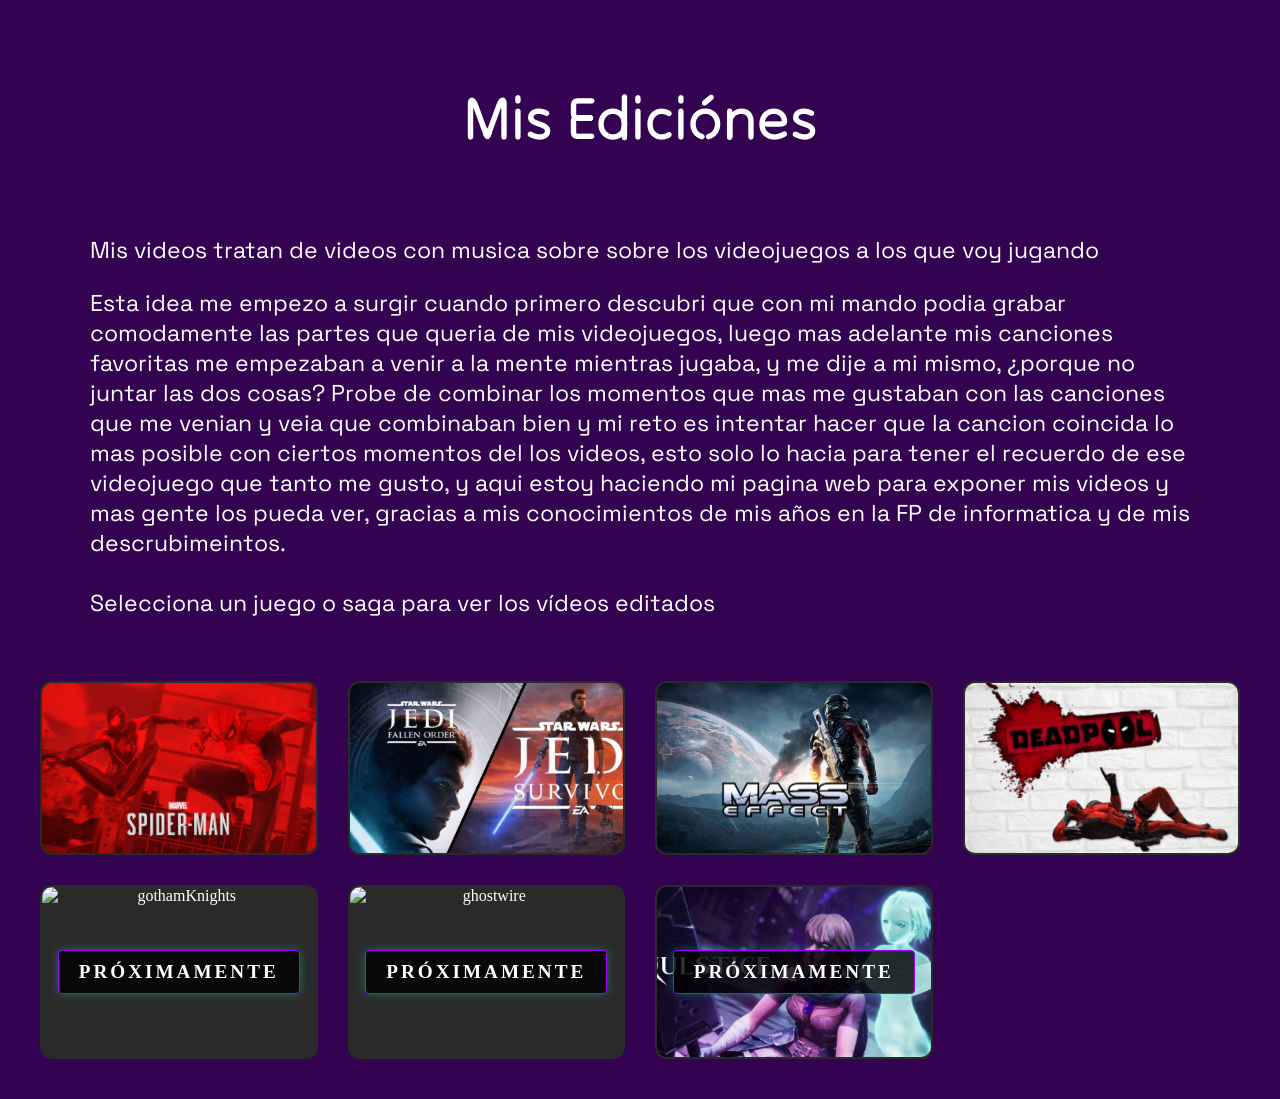
==== index.html @ 28790cbd "deadpool videos jueves 2" ====
<!DOCTYPE html>
<html lang="en">
<head>
    <meta charset="UTF-8">
    <meta name="viewport" content="width=device-width, initial-scale=1.0">
    <title>Document</title>
    <link rel="stylesheet" href="css/styles.css">
    <title>Inicio</title>
</head>
<body>
    
<header class="intro">
        <h1 class="neon">
            <span class="parpadeo-lento"></span>Mis Ediciónes</h1>
            <div class="explicacion">
            <p>Mis videos tratan de videos con musica sobre sobre los videojuegos a los que voy jugando</p>
            <p>Esta idea me empezo a surgir cuando primero descubri que con mi mando podia grabar comodamente las partes que queria de mis videojuegos, luego mas
                adelante mis canciones favoritas me empezaban a venir a la mente mientras jugaba, y me dije a mi mismo, ¿porque no juntar las dos cosas? 
                Probe de combinar los momentos que mas me gustaban con las canciones que me venian y veia que combinaban bien y mi reto es intentar hacer que
                la cancion coincida lo mas posible con ciertos momentos del los videos, esto solo lo hacia para tener el recuerdo de ese videojuego que
                tanto me gusto, y aqui estoy haciendo mi pagina web para exponer mis videos y mas gente los pueda ver, gracias a mis conocimientos de mis 
                años en la FP de informatica y de mis descrubimeintos.  <br><br>
               Selecciona un juego o saga para ver los vídeos editados
            </p> 
            </p>
        </div>
        
    </header>



<main class="portfolio-grid">
    <a href="paginas/1spiderman.html" class="game-button">
        
        <picture class="game-picture">
            <source media="(min-width: 768px)" srcset="img/monitor/spiderman-monitor.png">
            
            <img src="img/movil/spiderman-movil.png" alt="spiderman">
        </picture>

        <div class="game-overlay"></div>
    </a>

<!-- JEDI -->

<a href="paginas/2jedi.html" class="game-button">
        
        <picture class="game-picture">
            <source media="(min-width: 768px)" srcset="img/monitor/jedi-monitor.png">
            <img src="img/movil/jedi-movil.png" alt="jedi">
        </picture>

        <div class="game-overlay"></div>
    </a>

    <!-- MASS EFFECT -->



<a href="paginas/3massEffect.html" class="game-button">
        
        <picture class="game-picture">
            <source media="(min-width: 768px)" srcset="img/monitor/effect-monitor.svg">
            
            <img src="img/movil/effect-movil.svg" alt="mass effect">
        </picture>

        <div class="game-overlay"></div>
    </a>

<!-- DEADPOOL -->

<a href="paginas/4deadpool.html" class="game-button">
        
        <picture class="game-picture">
            <source media="(min-width: 768px)" srcset="img/monitor/deadpool-monitor.png">
            
            <img src="img/movil/deadpool-movil.png" alt="deadpool">
        </picture>

        <div class="game-overlay"></div>
    </a>


<!-- GOTHAM -->

<div class="game-button tarjeta-bloqueada">
            <picture class="game-picture">
            <source media="(min-width: 768px)" srcset="img/monitor/gotham-monitor.png">
            
            <img src="img/movil/gotham-movil.png" alt="gothamKnights">
        </picture>
    <div class="game-overlay"></div>
    
    <span class="etiqueta-proximamente">PRÓXIMAMENTE</span>
</div>

<!-- <a href="paginas/5gothamKnights.html" class="game-button">
        
            <picture class="game-picture">
            <source media="(min-width: 768px)" srcset="img/monitor/gotham-monitor.png">
            
            <img src="img/movil/gotham-movil.png" alt="gothamKnights">
        </picture>
    <div class="game-overlay"></div>
    </a> -->


<!-- ghostwire -->

<div class="game-button tarjeta-bloqueada">
            <picture class="game-picture">
            <source media="(min-width: 768px)" srcset="img/monitor/ghostwire-monitor.png">
            
            <img src="img/movil/ghostwire-movil.png" alt="ghostwire">
        </picture>
    <div class="game-overlay"></div>
    
    <span class="etiqueta-proximamente">PRÓXIMAMENTE</span>
</div>

<!-- <a href="paginas/6ghostwireTokyo.html" class="game-button">
        
            <picture class="game-picture">
            <source media="(min-width: 768px)" srcset="img/monitor/ghostwire-monitor.png">
            
            <img src="img/movil/ghostwire-movil.png" alt="ghostwire">
        </picture>
    <div class="game-overlay"></div>
    </a> -->


<!--  SOULSTICE -->

<div class="game-button tarjeta-bloqueada">
            <picture class="game-picture">
            <source media="(min-width: 768px)" srcset="img/monitor/soulstice-monitor.png">
            
            <img src="img/movil/soulstice-movil.png" alt="soulstice">
        </picture>
    <div class="game-overlay"></div>
    
    <span class="etiqueta-proximamente">PRÓXIMAMENTE</span>
</div>

<!-- <a href="paginas/7soulstice.html" class="game-button">
        
        <picture class="game-picture">
            <source media="(min-width: 768px)" srcset="img/monitor/soulstice-monitor.png">
            
            <img src="img/movil/soulstice-movil.png" alt="soulstice">
        </picture>

        <div class="game-overlay"></div>
    </a> -->


    </main>

</body>
</html>
---- css/styles.css ----
/*fuentes*/
@import url('https://fonts.googleapis.com/css2?family=Space+Grotesk:wght@300..700&family=Tilt+Neon&display=swap');

/*letras neon*/
@keyframes flicker {
    0%, 18%, 22%, 25%, 53%, 57%, 100% {
        /* Estado ENCENDIDO (copiamos el text-shadow de arriba) */
        text-shadow: 0 0 7px #fff, 0 0 10px #9900ff, 0 0 21px #9900ff, 0 0 42px #9900ff, 0 0 82px #9900ff;
        color: #fff;
    }
    20%, 24%, 55% {
        /* Estado APAGADO (sin brillos y color gris oscuro) */
        text-shadow: none;
        color: #330352;
    }
}


/* =========================================
   1. ESTILOS BASE (Móviles por defecto)
   ========================================= */
body {
    margin: 0;
    padding: 0;
    background-color: #330352; /* Fondo oscuro, ideal para resaltar vídeos */
    color: #ffffff;
}

/* encabezado */
.neon {
    text-align: center;
    padding: 40px 20px;
    font-family: "Tilt Neon", sans-serif;
    animation: flicker 2s infinite alternate;
}

.intro p {
    text-align: left;
    font-family: "Space Grotesk", sans-serif;
}

.explicacion {
    margin: 0px 20px 0px 20px; 
}

/* Estilos para los enlaces/botones de juegos */

.game-button{
    position: relative; /* Fundamental para que la imagen no se salga */
    overflow: hidden; /* Corta las esquinas de la imagen para que respete el borde redondeado */
    background-color: #2a2a2a; /* Color de fondo del botón */
    color: #ffffff; /* Color del texto */
    text-decoration: none; /* Quita el subrayado típico de los enlaces */
    border-radius: 12px; /* Bordes redondeados */
    text-align: center;
    display: flex;
    align-items: center;
    justify-content: center;
    min-height: 90px; /* Altura mínima para que parezcan tarjetas */
    border: 2px solid transparent; /* Preparando un borde para el hover */
    transition: all 0.3s ease; /* Hace que las animaciones sean suaves */

}

/* Efecto al pasar el ratón por encima (Hover) */
.game-button:hover {
    background-color: #3a3a3a;
    border-color: #a600ff; /* Un color llamativo al pasar el ratón */
    transform: translateY(-5px); /* El botón se eleva un poco */
    box-shadow: 0 10px 20px rgba(0, 0, 0, 0.5); /* Sombra para dar profundidad */
    
}

/* LA IMAGEN REAL (<img>) */
.game-picture {
    position: absolute;
    top: 0;
    left: 0;
    width: 100%;
    height: 100%;
    z-index: 1; /* Capa 1: Al fondo */
}

.game-picture img {
    width: 100%;
    height: 100%;
    object-fit: cover; /* Evita que se deforme */
    display: block; /* Elimina un pequeño margen fantasma que a veces dejan las imágenes */
}

.game-button h2 {
    margin: 0;
    font-size: 20px;
}


/* El contenedor principal de tus vídeos */
.portfolio-grid {
    display: grid;
    grid-template-columns: 1fr; /* 1 columna en teléfonos móviles */
    gap: 20px;
    padding: 20px;
}

/* =========================================
   ESTILOS PARA TARJETAS BLOQUEADAS
   ========================================= */

/* Comportamiento de la tarjeta inactiva */
.tarjeta-bloqueada {
    cursor: not-allowed; /* Cambia el ratón al símbolo de "prohibido" */
}

/* Quitamos el efecto hover para que no se mueva al pasar el ratón */
.tarjeta-bloqueada:hover {
    transform: none;
    box-shadow: none;
    border-color: transparent;
}

/* Efecto de misterio a la imagen: Blanco y negro + desenfoque */
.tarjeta-bloqueada .game-img {
    filter: grayscale(100%) blur(2px);
    opacity: 0.6; /* La oscurece un poco más */
}

/* El diseño del cartel "Próximamente" */
.etiqueta-proximamente {
    position: relative; /* Para que quede por encima del filtro oscuro */
    z-index: 3;
    background-color: rgba(0, 0, 0, 0.8); /* Fondo negro semitransparente */
    color: #ffffff;
    padding: 10px 20px;
    border: 1px solid #a600ff; /* Toque neón para mantener tu estilo */
    border-radius: 4px;
    font-size: 1.2rem;
    font-weight: bold;
    letter-spacing: 3px; /* Separa las letras para darle aspecto de cine */
    text-transform: uppercase;
    box-shadow: 0 0 10px rgba(0, 255, 204, 0.3); /* Un pequeño brillo */
}

/* =========================================
   2. PANTALLAS MEDIANAS (Tablets: 768px o más)
   ========================================= */
@media (min-width: 768px) {
    BODY {
        background-color: #330352; /*FONDO TEMPORAL*/
    }

    .portfolio-grid {
        grid-template-columns: repeat(2, 1fr); /* 2 columnas en tablets */
        padding: 40px;
    }

    /* Estilos para los enlaces/botones de juegos */
    .game-button {
        padding: 40px 20px;
    }
}



/* =========================================
   3. PANTALLAS GRANDES (Monitores: 1024px o más)
   ========================================= */
@media (min-width: 1024px) {
    BODY {
        background-color: #330352; /*FONDO TEMPORAL*/
    }

    .explicacion {
    margin: 0px 90px 0px 90px; 
}

    .neon {
        font-size: 60px;
    }

    .intro p {
     font-size: 23px;
    }

    .portfolio-grid {
        grid-template-columns: repeat(4, 1fr); /* 3 columnas en escritorio */
        gap: 30px;
        max-width: 1600px; /* Evita que se estire demasiado en monitores gigantes */
        margin: 0 auto; /* Centra el contenedor en la pantalla */
    }

    /* Estilos para los enlaces/botones de juegos */
    .game-button {
        padding: 40px 20px;
        transition: all 0.3s ease; /* Hace que las animaciones sean suaves */
    }

    .game-button h2 {
    margin: 0;
    font-size: 24rem;
    }
}
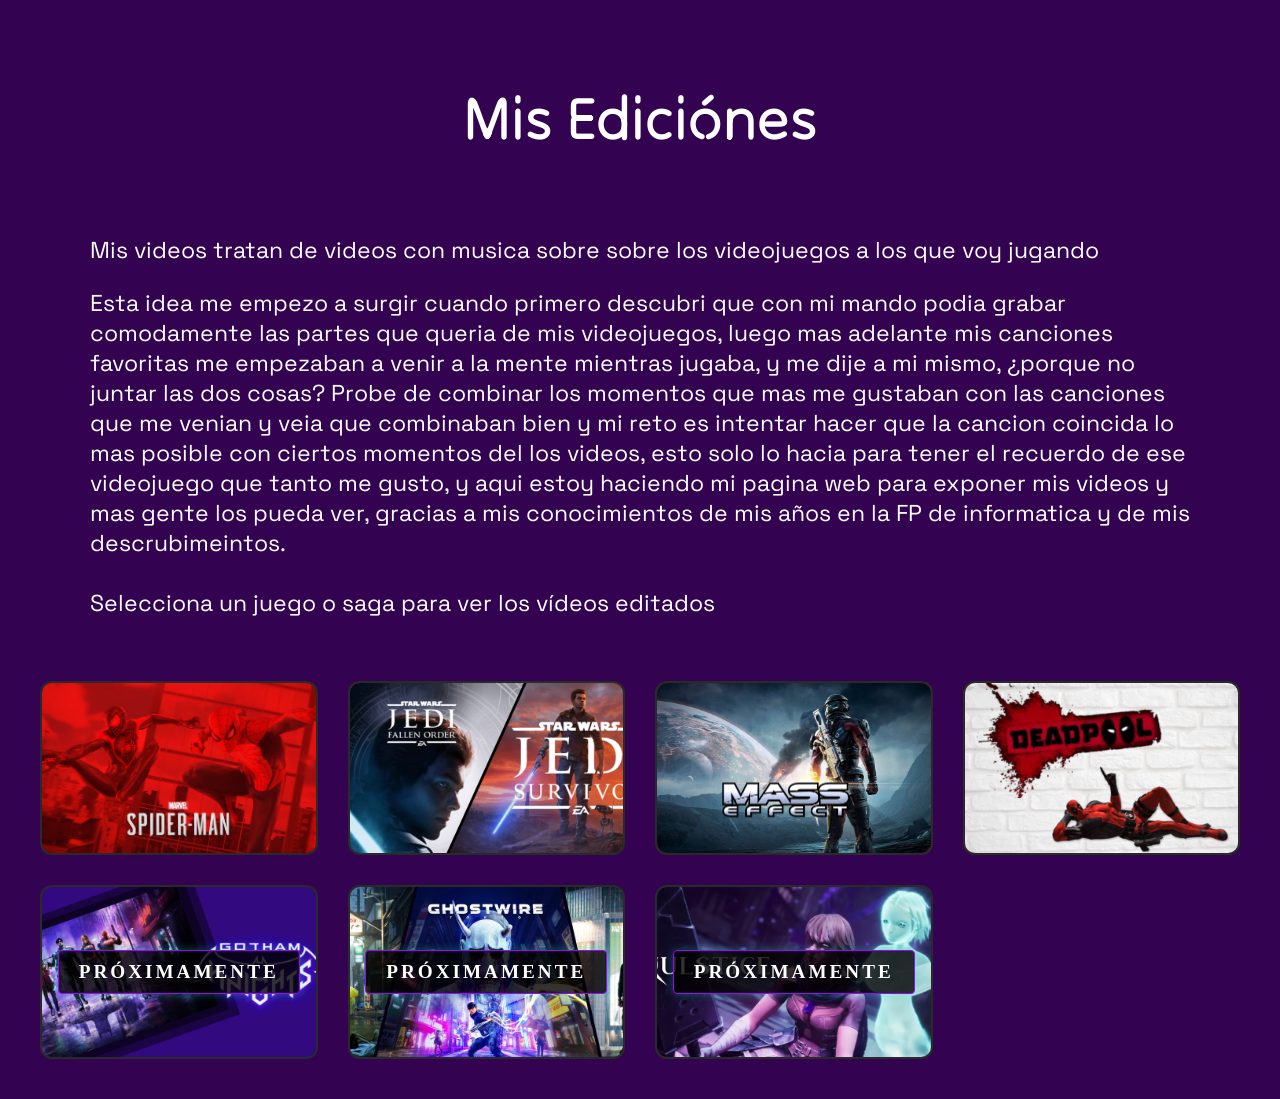
==== commit 33904b22: "correccion imagenes de incicio" ====
--- a/index.html
+++ b/index.html
@@ -75,7 +75,7 @@
         <picture class="game-picture">
             <source media="(min-width: 768px)" srcset="img/monitor/deadpool-monitor.png">
             
-            <img src="img/movil/deadpool-movil.png" alt="deadpool">
+            <img src="img/movil/Deadpool-movil.png" alt="deadpool">
         </picture>
 
         <div class="game-overlay"></div>
@@ -86,7 +86,7 @@
 
 <div class="game-button tarjeta-bloqueada">
             <picture class="game-picture">
-            <source media="(min-width: 768px)" srcset="img/monitor/gotham-monitor.png">
+            <source media="(min-width: 768px)" srcset="img/monitor/Gotham-monitor.png">
             
             <img src="img/movil/gotham-movil.png" alt="gothamKnights">
         </picture>
@@ -110,7 +110,7 @@
 
 <div class="game-button tarjeta-bloqueada">
             <picture class="game-picture">
-            <source media="(min-width: 768px)" srcset="img/monitor/ghostwire-monitor.png">
+            <source media="(min-width: 768px)" srcset="img/monitor/Ghostwire-monitor.png">
             
             <img src="img/movil/ghostwire-movil.png" alt="ghostwire">
         </picture>
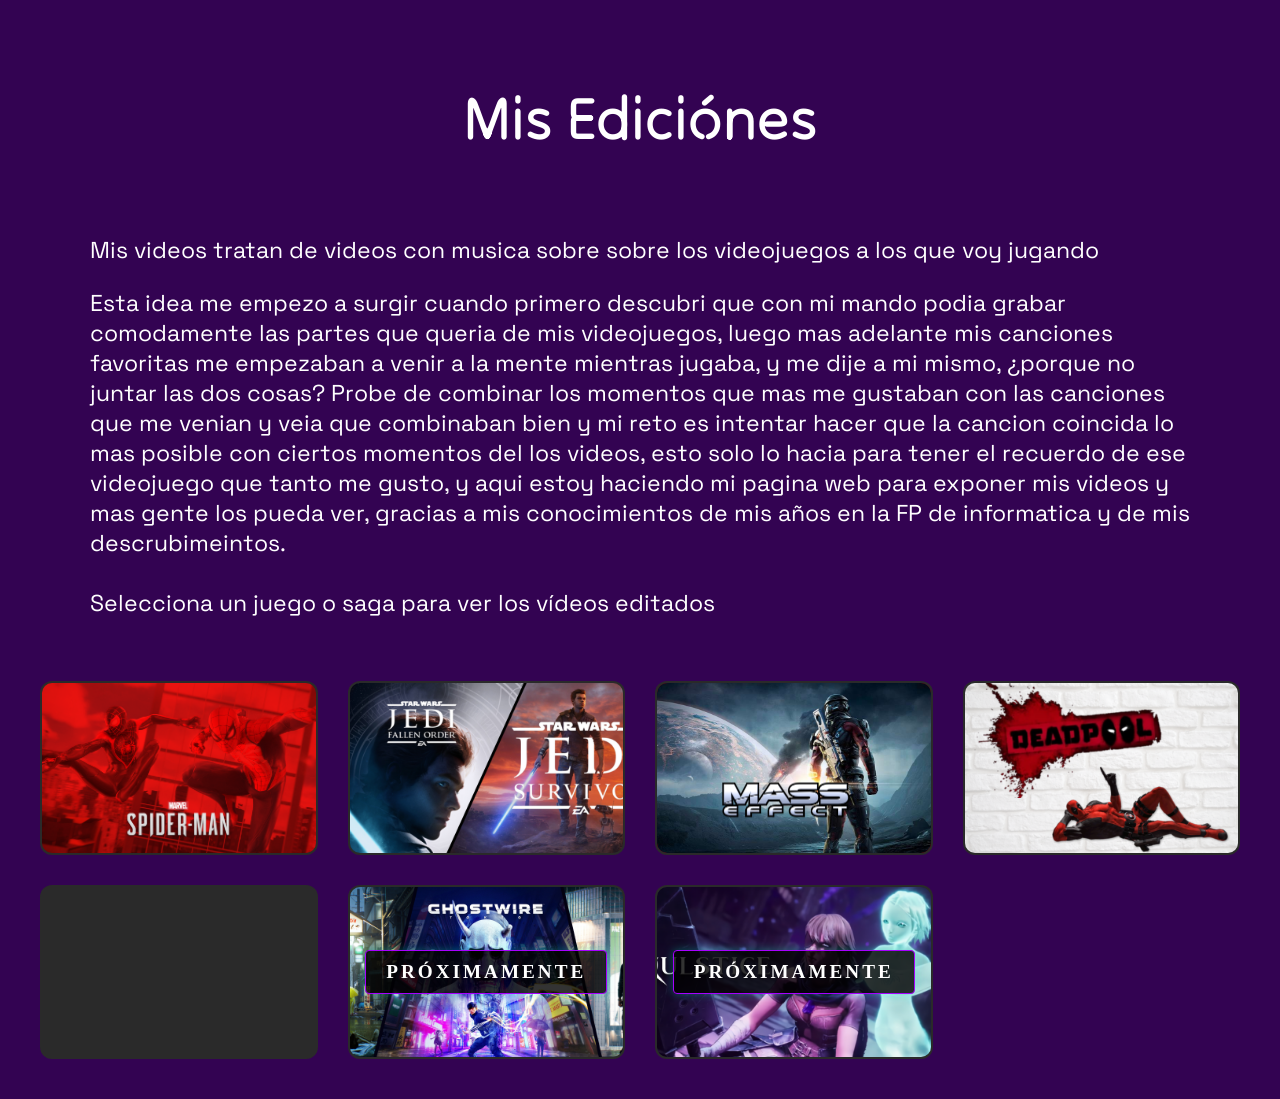
==== commit 1b7fed9f: "video 1 gotham" ====
--- a/index.html
+++ b/index.html
@@ -84,18 +84,9 @@
 
 <!-- GOTHAM -->
 
-<div class="game-button tarjeta-bloqueada">
-            <picture class="game-picture">
-            <source media="(min-width: 768px)" srcset="img/monitor/Gotham-monitor.png">
-            
-            <img src="img/movil/gotham-movil.png" alt="gothamKnights">
-        </picture>
-    <div class="game-overlay"></div>
-    
-    <span class="etiqueta-proximamente">PRÓXIMAMENTE</span>
-</div>
 
-<!-- <a href="paginas/5gothamKnights.html" class="game-button">
+
+<a href="paginas/5gothamKnights.html" class="game-button">
         
             <picture class="game-picture">
             <source media="(min-width: 768px)" srcset="img/monitor/gotham-monitor.png">
@@ -103,7 +94,7 @@
             <img src="img/movil/gotham-movil.png" alt="gothamKnights">
         </picture>
     <div class="game-overlay"></div>
-    </a> -->
+    </a>
 
 
 <!-- ghostwire -->
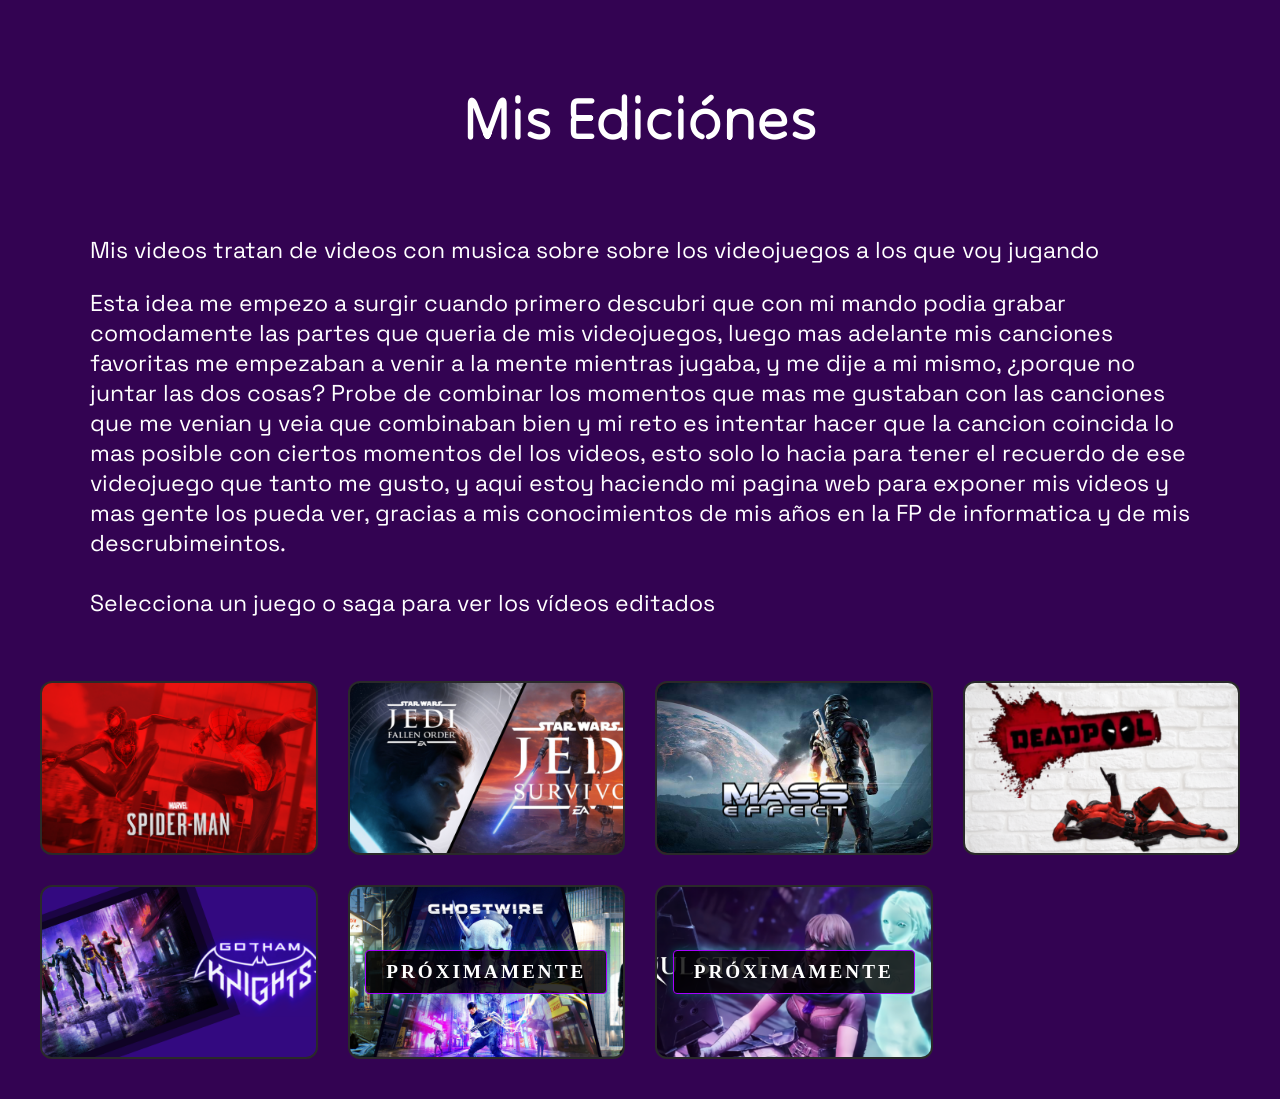
==== commit eb9a23dc: "video 1 gotham" ====
--- a/index.html
+++ b/index.html
@@ -89,7 +89,7 @@
 <a href="paginas/5gothamKnights.html" class="game-button">
         
             <picture class="game-picture">
-            <source media="(min-width: 768px)" srcset="img/monitor/gotham-monitor.png">
+            <source media="(min-width: 768px)" srcset="img/monitor/Gotham-monitor.png">
             
             <img src="img/movil/gotham-movil.png" alt="gothamKnights">
         </picture>
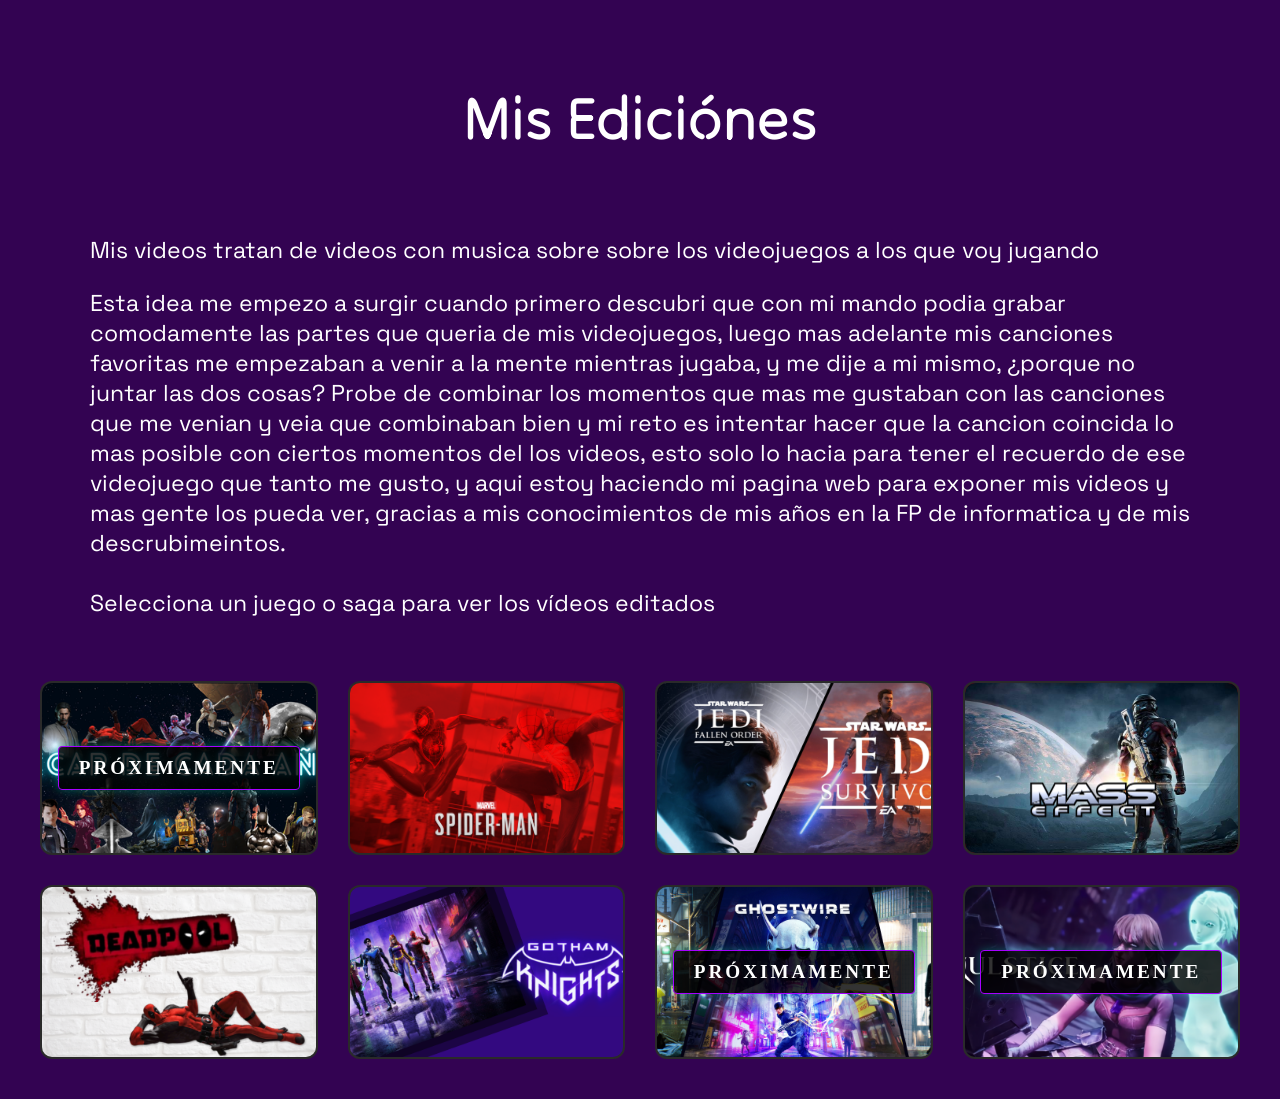
==== commit 7e3dc9d4: "video 3 gotham" ====
--- a/index.html
+++ b/index.html
@@ -30,6 +30,32 @@
 
 
 <main class="portfolio-grid">
+
+
+<div class="game-button tarjeta-bloqueada">
+            <picture class="game-picture">
+            <source media="(min-width: 768px)" srcset="img/monitor/recap-monitor.png">
+            
+            <img src="img/movil/recap-movil.png" alt="ghostwire">
+        </picture>
+    <div class="game-overlay"></div>
+    
+    <span class="etiqueta-proximamente">PRÓXIMAMENTE</span>
+</div>
+
+
+<!-- <a href="paginas/0recap.html" class="game-button">
+        
+        <picture class="game-picture">
+            <source media="(min-width: 768px)" srcset="img/monitor/recap-monitor.png">
+            
+            <img src="img/movil/recap-movil.png" alt="recap">
+        </picture>
+
+        <div class="game-overlay"></div>
+    </a> -->
+    
+
     <a href="paginas/1spiderman.html" class="game-button">
         
         <picture class="game-picture">
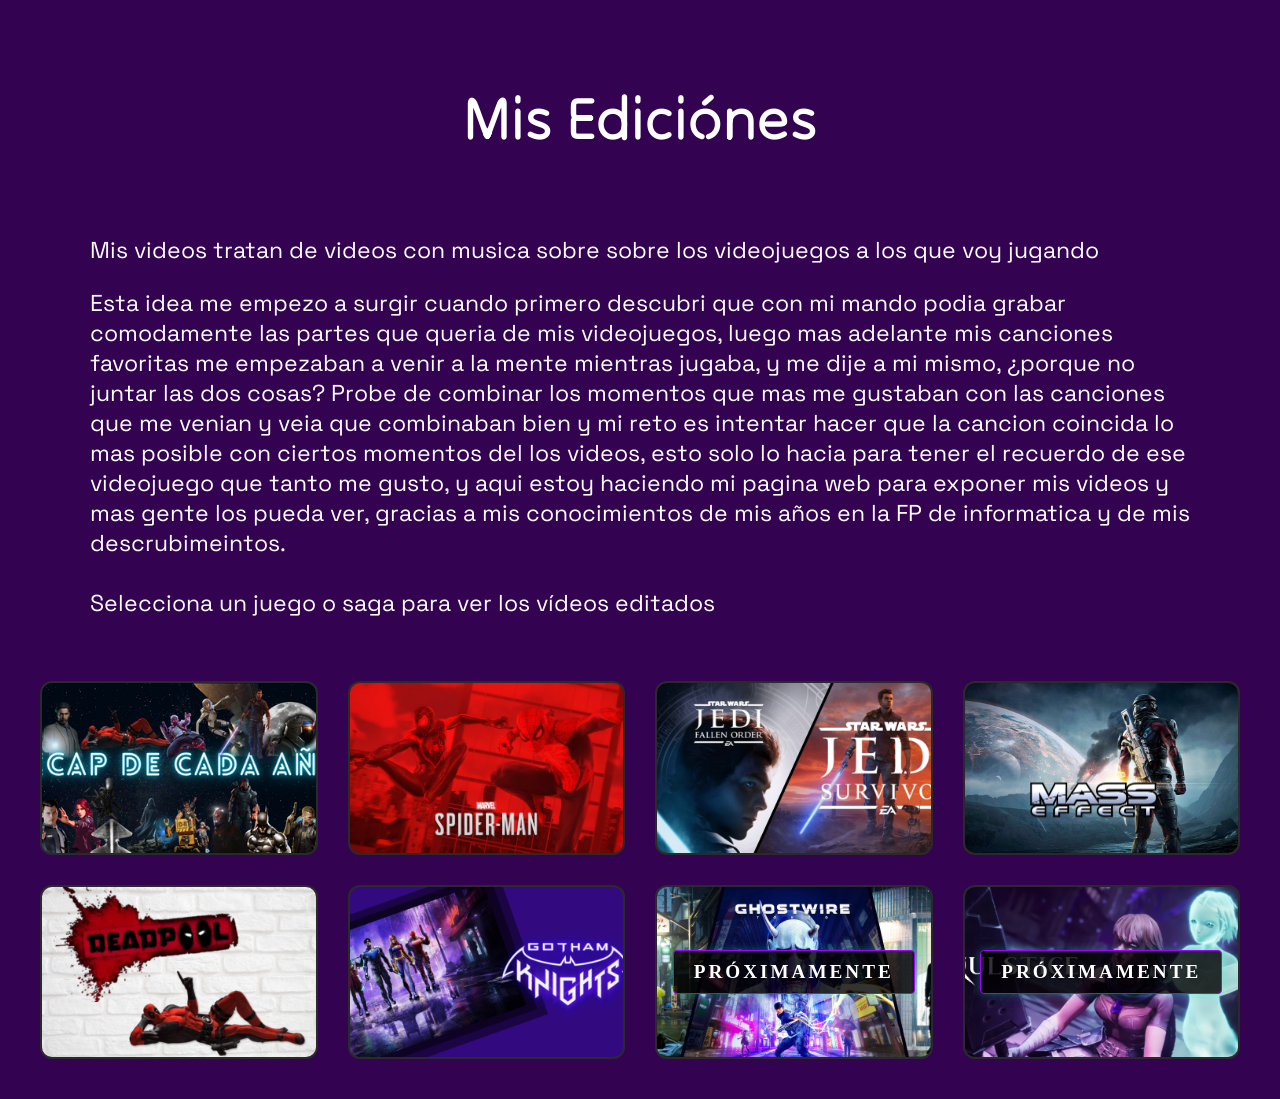
==== commit 5a94f67c: "recap 2023 inicio" ====
--- a/index.html
+++ b/index.html
@@ -32,19 +32,10 @@
 <main class="portfolio-grid">
 
 
-<div class="game-button tarjeta-bloqueada">
-            <picture class="game-picture">
-            <source media="(min-width: 768px)" srcset="img/monitor/recap-monitor.png">
-            
-            <img src="img/movil/recap-movil.png" alt="ghostwire">
-        </picture>
-    <div class="game-overlay"></div>
-    
-    <span class="etiqueta-proximamente">PRÓXIMAMENTE</span>
-</div>
 
 
-<!-- <a href="paginas/0recap.html" class="game-button">
+
+<a href="paginas/0recap.html" class="game-button">
         
         <picture class="game-picture">
             <source media="(min-width: 768px)" srcset="img/monitor/recap-monitor.png">
@@ -53,7 +44,7 @@
         </picture>
 
         <div class="game-overlay"></div>
-    </a> -->
+    </a>
     
 
     <a href="paginas/1spiderman.html" class="game-button">
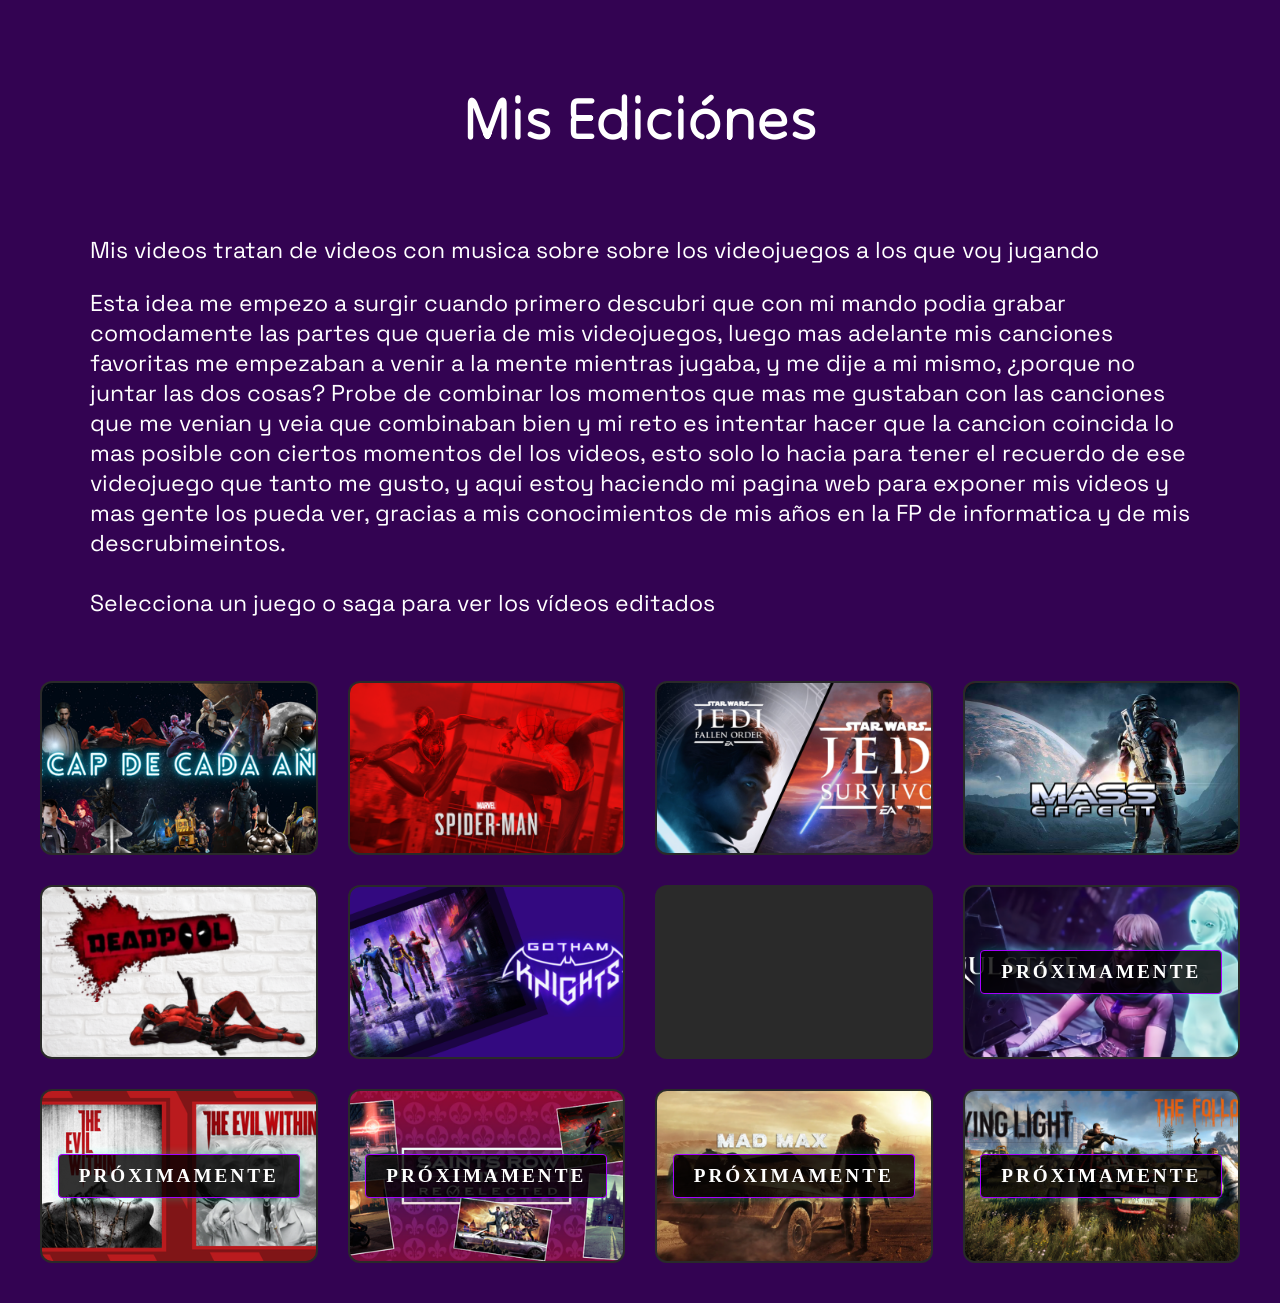
==== commit fce270d4: "video 1 ghostwire" ====
--- a/index.html
+++ b/index.html
@@ -116,26 +116,16 @@
 
 <!-- ghostwire -->
 
-<div class="game-button tarjeta-bloqueada">
-            <picture class="game-picture">
-            <source media="(min-width: 768px)" srcset="img/monitor/Ghostwire-monitor.png">
+
+<a href="paginas/6ghostwireTokio.html" class="game-button">
+        
+            <picture class="game-picture">
+            <source media="(min-width: 768px)" srcset="img/monitor/ghostwire-monitor.png">
             
             <img src="img/movil/ghostwire-movil.png" alt="ghostwire">
         </picture>
     <div class="game-overlay"></div>
-    
-    <span class="etiqueta-proximamente">PRÓXIMAMENTE</span>
-</div>
-
-<!-- <a href="paginas/6ghostwireTokyo.html" class="game-button">
-        
-            <picture class="game-picture">
-            <source media="(min-width: 768px)" srcset="img/monitor/ghostwire-monitor.png">
-            
-            <img src="img/movil/ghostwire-movil.png" alt="ghostwire">
-        </picture>
-    <div class="game-overlay"></div>
-    </a> -->
+    </a>
 
 
 <!--  SOULSTICE -->
@@ -163,6 +153,104 @@
     </a> -->
 
 
+<!--  EVIL WITHIN-->
+
+<div class="game-button tarjeta-bloqueada">
+            <picture class="game-picture">
+            <source media="(min-width: 768px)" srcset="img/monitor/evilwithin-monitor.png">
+            
+            <img src="img/movil/evilwithin-movil.jpg" alt="evil-within">
+        </picture>
+    <div class="game-overlay"></div>
+    
+    <span class="etiqueta-proximamente">PRÓXIMAMENTE</span>
+</div>
+
+<!-- <a href="paginas/8evilwithin.html" class="game-button">
+        
+        <picture class="game-picture">
+            <source media="(min-width: 768px)" srcset="img/monitor/evilwithin-monitor.png">
+            
+            <img src="img/movil/evilwithin-movil.jpg" alt="evil-within">
+        </picture>
+
+        <div class="game-overlay"></div>
+    </a> -->
+
+
+<!--  SAINTS ROW -->
+
+<div class="game-button tarjeta-bloqueada">
+            <picture class="game-picture">
+            <source media="(min-width: 768px)" srcset="img/monitor/saintsrow-monitor.png">
+            
+            <img src="img/movil/saintsrow-movil.jpg" alt="saints-row">
+        </picture>
+    <div class="game-overlay"></div>
+    
+    <span class="etiqueta-proximamente">PRÓXIMAMENTE</span>
+</div>
+
+<!-- <a href="paginas/9sainsrow.html" class="game-button">
+        
+        <picture class="game-picture">
+            <source media="(min-width: 768px)" srcset="img/monitor/saintsrow-monitor.png">
+            
+            <img src="img/movil/saintsrow-movil.jpg" alt="saints-row">
+        </picture>
+
+        <div class="game-overlay"></div>
+    </a> -->
+
+
+<!--  MAD MAX -->
+
+<div class="game-button tarjeta-bloqueada">
+            <picture class="game-picture">
+            <source media="(min-width: 768px)" srcset="img/monitor/madmax-monitor.png">
+            
+            <img src="img/movil/madmax-movil.jpg" alt="mad-max">
+        </picture>
+    <div class="game-overlay"></div>
+    
+    <span class="etiqueta-proximamente">PRÓXIMAMENTE</span>
+</div>
+
+<!-- <a href="paginas/10madmax.html" class="game-button">
+        
+        <picture class="game-picture">
+            <source media="(min-width: 768px)" srcset="img/monitor/madmax-monitor.png">
+            
+            <img src="img/movil/madmax-movil.jpg" alt="mad-max">
+        </picture>
+
+        <div class="game-overlay"></div>
+    </a> -->
+
+
+<!--  DYING LIGHT-->
+
+<div class="game-button tarjeta-bloqueada">
+            <picture class="game-picture">
+            <source media="(min-width: 768px)" srcset="img/monitor/dying-monitor.png">
+            
+            <img src="img/movil/dying-movil.jpg" alt="dying-light">
+        </picture>
+    <div class="game-overlay"></div>
+    
+    <span class="etiqueta-proximamente">PRÓXIMAMENTE</span>
+</div>
+
+<!-- <a href="paginas/11Dyinglight.html" class="game-button">
+        
+        <picture class="game-picture">
+            <source media="(min-width: 768px)" srcset="img/monitor/dying-monitor.png">
+            
+            <img src="img/movil/dying-movil.jpg" alt="dying-light">
+        </picture>
+
+        <div class="game-overlay"></div>
+    </a> -->
     </main>
 
 </body>
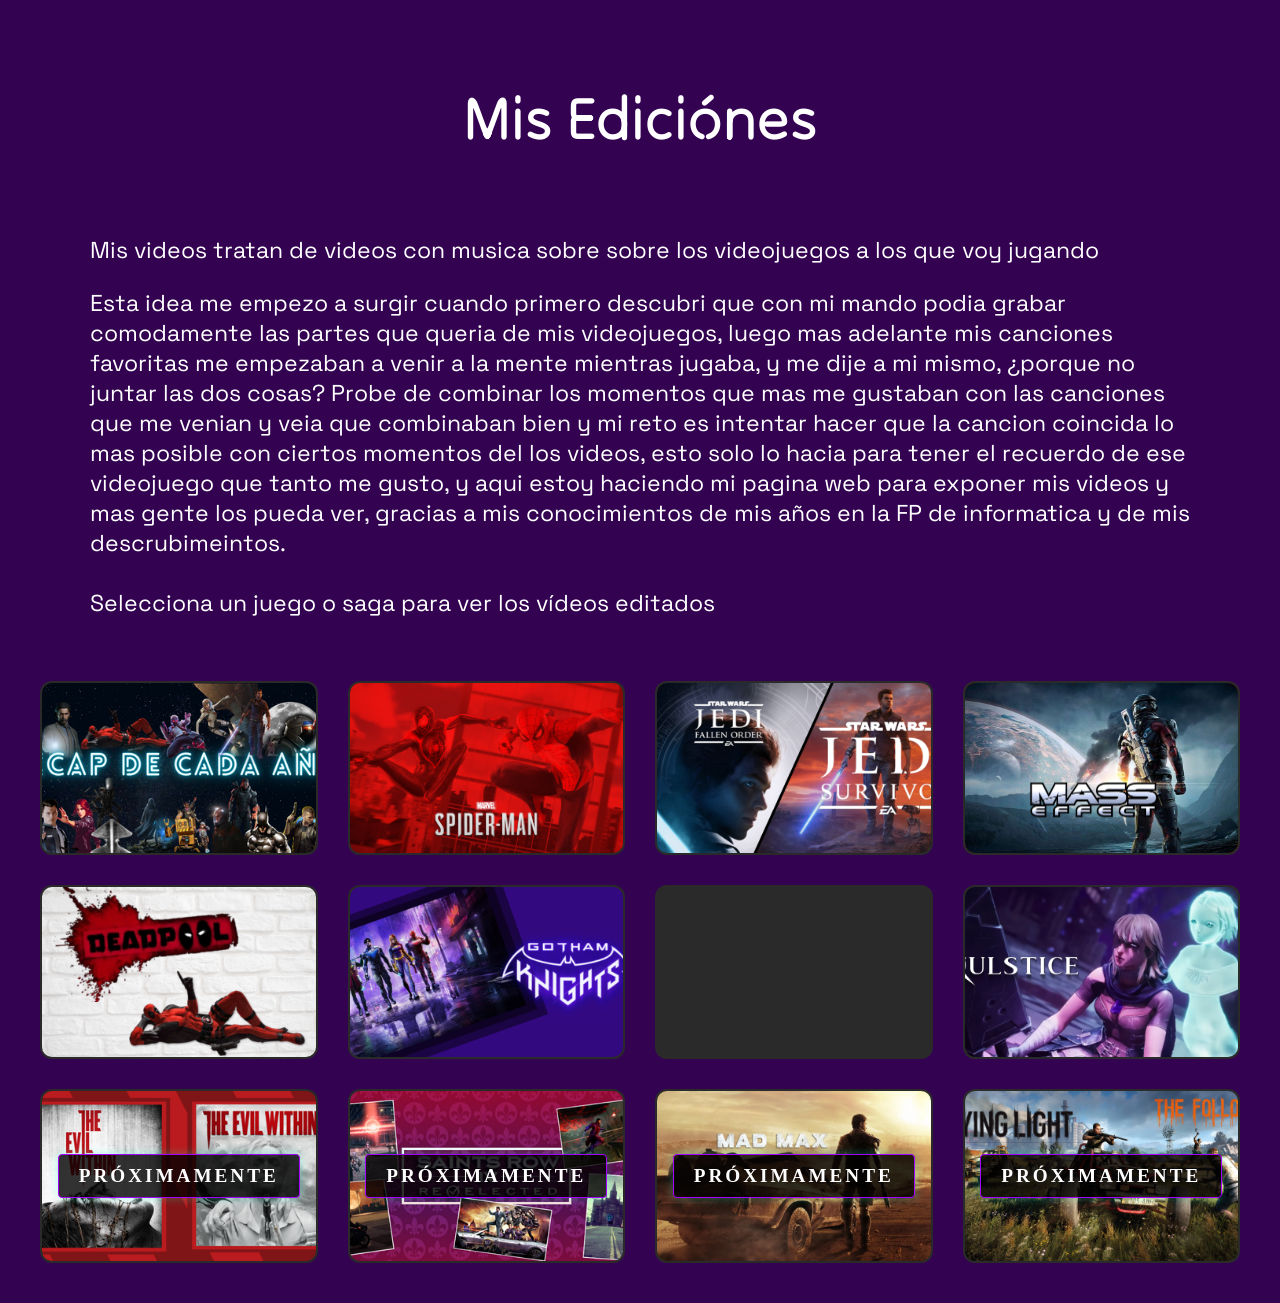
==== commit d399472a: "video 1 soulstice" ====
--- a/index.html
+++ b/index.html
@@ -130,27 +130,18 @@
 
 <!--  SOULSTICE -->
 
-<div class="game-button tarjeta-bloqueada">
-            <picture class="game-picture">
+
+
+<a href="paginas/7soulstice.html" class="game-button">
+        
+        <picture class="game-picture">
             <source media="(min-width: 768px)" srcset="img/monitor/soulstice-monitor.png">
             
             <img src="img/movil/soulstice-movil.png" alt="soulstice">
         </picture>
-    <div class="game-overlay"></div>
-    
-    <span class="etiqueta-proximamente">PRÓXIMAMENTE</span>
-</div>
-
-<!-- <a href="paginas/7soulstice.html" class="game-button">
-        
-        <picture class="game-picture">
-            <source media="(min-width: 768px)" srcset="img/monitor/soulstice-monitor.png">
-            
-            <img src="img/movil/soulstice-movil.png" alt="soulstice">
-        </picture>
-
-        <div class="game-overlay"></div>
-    </a> -->
+
+        <div class="game-overlay"></div>
+    </a>
 
 
 <!--  EVIL WITHIN-->
